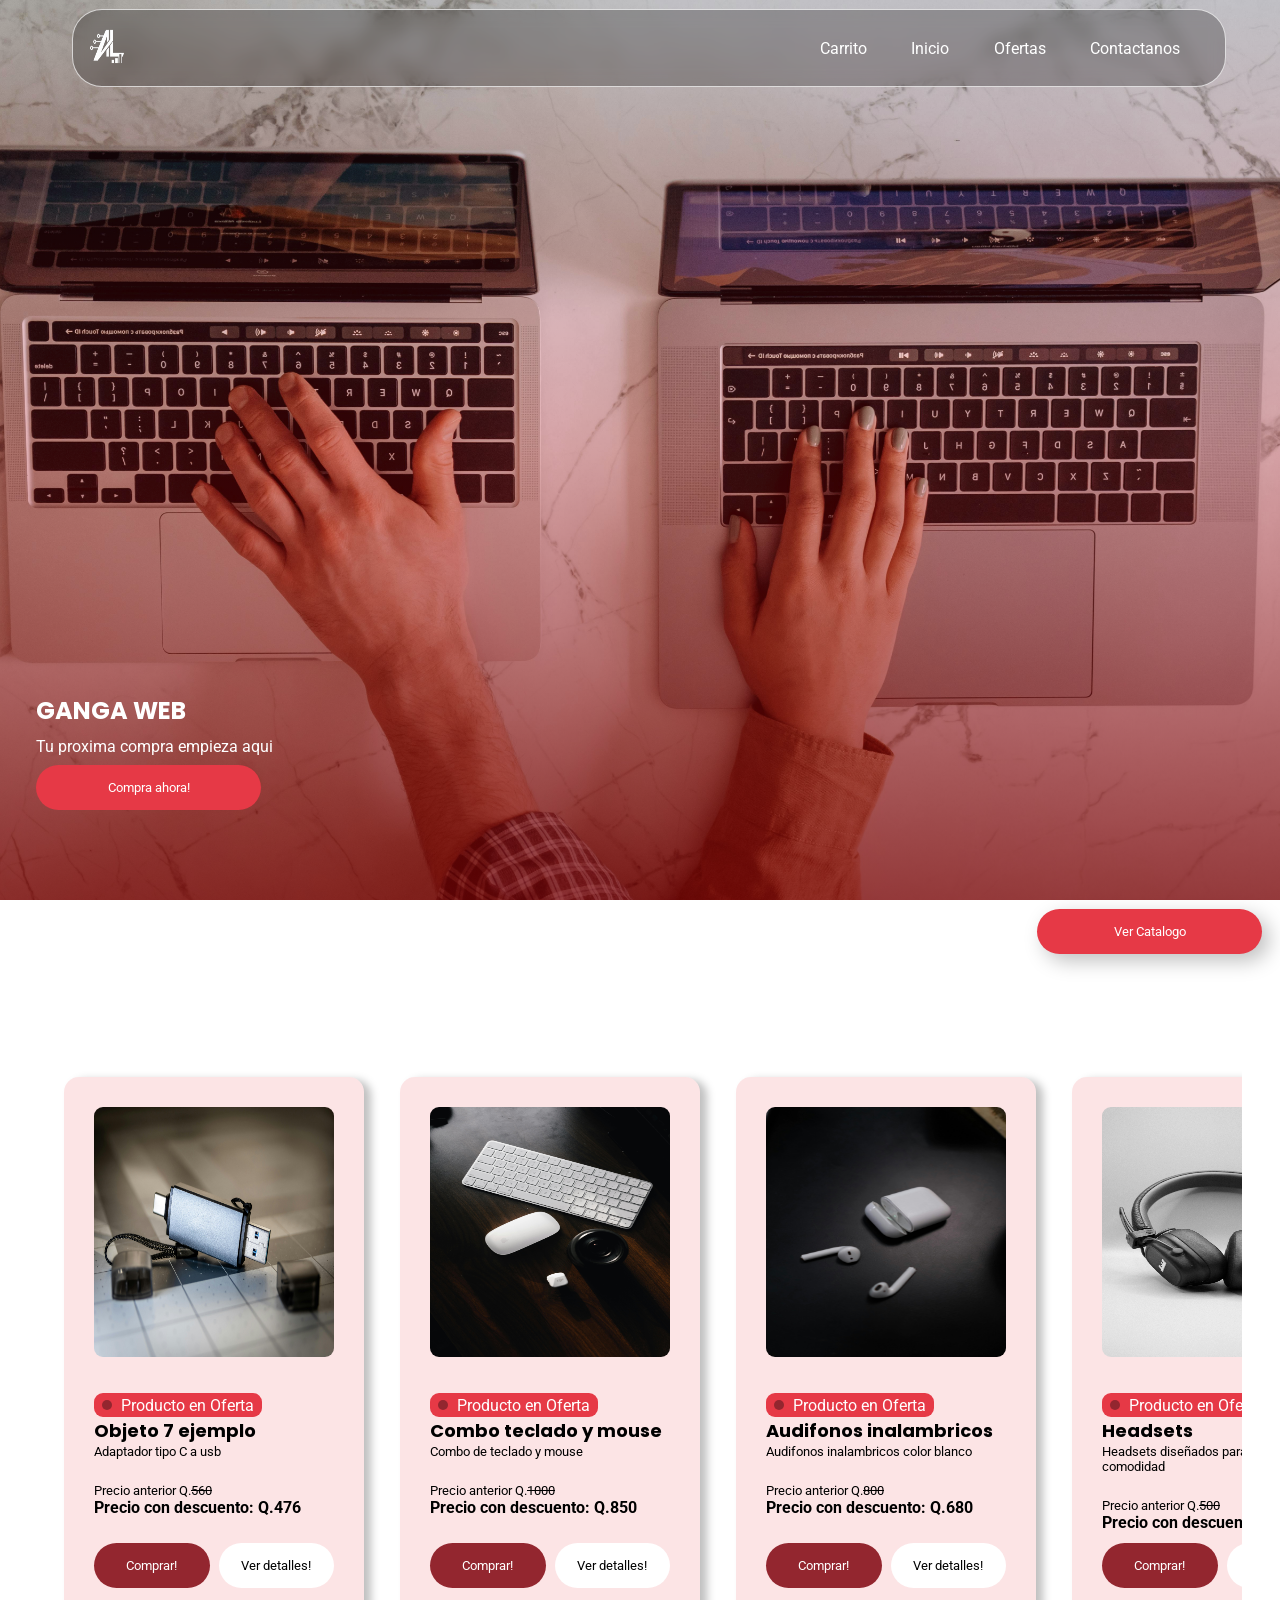
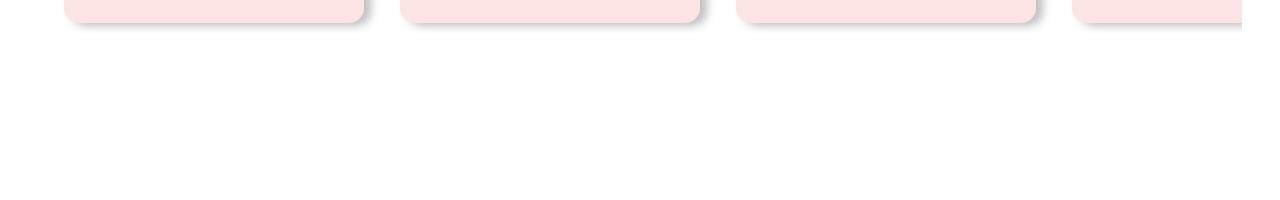
==== index.html @ dca8c3cb "Agregando sideBar de carrito" ====
<!doctype html>
<html lang="en">
  <head>
    <meta charset="UTF-8" />
    <meta name="viewport" content="width=device-width, initial-scale=1.0" />
    <link rel="stylesheet" href="./style.css" />
    <title>Ganga Web</title>
  </head>
  <body>
    <header class="center">
      <nav class="center">
        <a href="/"><img src="./img/logo.png" alt="" id="logoNavBar" /></a>

        <ul id="linksNavBar" class="center">
          <li id="btnCarritoDeCompras"><a href="#">Carrito</a></li>
          <li><a href="#">Inicio</a></li>
          <li><a href="#productosEnOferta">Ofertas</a></li>
          <li><a href="#">Contactanos</a></li>
        </ul>
      </nav>
    </header>
    <main>
      <section id="Hero">
        <div id="degradado"></div>
        <div class="textoSlider center">
          <h2>GANGA WEB</h2>
          <p>Tu proxima compra empieza aqui</p>
          <button>Compra ahora!</button>
        </div>
        <div class="slider-box">
            
          <ul>
            <li>
              <img src="./img/s1.jpg" alt="" />
            </li>
            <li>
              <img src="./img/s2.jpg" alt="" />
            </li>
            <li>
              <img src="./img/s3.jpg" alt="" />
              </div>
            </li>
          </ul>
        </div>
      </section>
      <section id="productosEnOferta" class="center">
         <div id="productosContenedor" class="center">
            <!-- Prueba -->
            <div class="productoTarjeta center">
            
                  <img  class="productoImagen" src="./img/pexels-igchandankumar-16442035.jpg" alt="">
                
                <div class="productoInformacion">
                  <div class="productoAlertaOferta center">
                    <div class="circuloOferta"></div>
                    <p>Producto en Oferta</p>       
                  </div>
                  <H1 class="productoNombre">Nombre del producto</H1>
                  <p class="productoDescripcion">Descripcion corta del producto</p>
                  <p>Precio anterior Q.<span class="precioAnterior">100</span></p>
                  <b><p>Precio: Q.<span class="productoPrecio">100</span></p></b>
                </div>
                <div class="productoBotones">
                    <button class="comprar">Comprar!</button>
                    <button class="productoMasInformacion">Detalles</button>
                </div>
            </div>
            <!-- Fin prueba -->

              
         </div>
        <button id="verCatalogo">Ver Catalogo</button>
      </section>
    </main>
    <!-- Aqui ira el modal de catalogo -->
      <div id="modalCatalogo" class="hidden">
      <div id="navCatalogo" class="center">
        <nav id="navBarCatalogo" class="center">
          <a href="/"
            ><img src="./img/logo.png" alt="" id="logoNavBarCatalogo"
          /></a>
          <ul id="linksNavBarCatalogo" class="center">
            <li><a href="#">Inicio</a></li>
            <li><a href="#">Carrito</a></li>
            <li class="hidden"><a href="#">Filtros</a></li>
          </ul>
        </nav>
      </div>
      <div class="seccionesCatalogo">
        <div class="filtros">
          <h1>Filtros</h1>
          <button>Ver productos en oferta</button>
          <button>Ver productos sin ofertaa</button>

          <h1>Categorias</h1>
          <div class="categoriasCatalogo">
            <button>Esto es una categoria</button>
          </div>
        </div>

        <div id="productosCatalogoContenedor">
          <!-- Prueba -->
          <div class="productoTarjeta center">
            <img
              class="productoImagen"
              src="./img/pexels-igchandankumar-16442035.jpg"
              alt=""
            />

            <div class="productoInformacion">
              <div class="productoAlertaOferta center">
                <div class="circuloOferta"></div>
                <p>Producto en Oferta</p>
              </div>
              <h1 class="productoNombre">Nombre del producto</h1>
              <p class="productoDescripcion">Descripcion corta del producto</p>
              <p>Precio anterior Q.<span class="precioAnterior">100</span></p>
              <b
                ><p>Precio: Q.<span class="productoPrecio">100</span></p></b
              >
            </div>
            <div class="productoBotones">
              <button class="comprar">Comprar!</button>
              <button class="productoMasInformacion">Detalles</button>
            </div>
          </div>
          <!-- Fin prueba -->
        </div>
      </div>
    </div>
    <!-- Aqui ira el modal de confirmacion de compra -->
     <div class="modalCompraConfirmacion hidden">
      <div class="containerCompraConfirmacion">
        <div class="containerImagenCompraConfirmacion">
          <img src="./img/productos/adaptadorUSB.jpg" alt="" />
        </div>
        <div class="containterInformacionCompraConfirmacion">
          <h1 class="tituloInformacionCompraFinal">Nombre de producto</h1>
          <p class="descripcionCompraFinal">
            Esta es la descripcion del producto
          </p>
          <p class="textoPrecioCompraFinal">
            Precio Q.<span class="precioCompraFinal">0</span>
          </p>
          <p class="cantidadCompraFinal">Cantidad</p>
          <input
            type="number"
            class="inputCompraFinal"
            placeholder="Ingrese cantidad aqui"
          />
          
          <div class="containerBotonesCompraFinal">
            <button class="confirmarCompra">Confirmar Compra</button>
            <button class="cerrarModalCompraFinal">Cancelar</button>
          </div>
        </div>
      </div>
    <!-- Aqui ira el modal de carrito de compras -->
    
    
    </div>
    <!-- Aqui ira el modal de carrito de compras -->

   <div id="carritoDeCompras" class="hidden">
      <div id="carritoDeComprasSideBar" class="center" >
      <div class="contenedorBotonCerrarCarrito">
        <button id="cerrarCarritoDeCompras">x</button>
      </div>
      <!-- Producto prueba -->
      <h1>Carrito de compras</h1>
      <div id="productosContenedorCarrito">
        <!-- <div class="tarjetaProductoCarrito">
          <h2><span class="cantidadProductos">0</span> - Nombre Producto</h2>
          <p>Precio</p>
        </div> -->
        
        
      </div>
      <div id="totalesCarrito">
        <p>Sub Total: <span id="subTotal">0</span></p>
        <p>Total: <span id="total">0</span></p>
      </div>
      <div id="contenedorBotonesCarrito">
        <button class="btnCarrito">Comprar</button>
        <button class="btnCarrito">Regresar a comprar</button>
      </div>
    </div>
   </div>
  </body>
  <script src="./script.js"></script>
</html>
---- style.css ----
/* Exportando fuentes */
/* Roboto */
@import url("https://fonts.googleapis.com/css2?family=Roboto:wght@100;300;400;500;700;900&display=swap");
/* Poppins */
@import url("https://fonts.googleapis.com/css2?family=Poppins:wght@100;200;300;400;500;600;700;800;900&display=swap");

/* Ajustes generales */
* {
  padding: 0;
  margin: 0;
}
.hidden {
  display: none;
}
.center {
  display: flex;
  justify-content: center;
  align-items: center;
}
li {
  list-style-type: none;
}
a {
  text-decoration: none;
  color: white;
}
a:hover {
  color: #e63946;
}
/* Nav */
header {
  width: 100%;
  min-height: 8vh;
  max-height: 13vh;
  padding: 1vh;
  position: fixed;
  top: 0;
  z-index: 999;
}
nav {
  background-color: rgba(0, 0, 0, 0.25);
  backdrop-filter: blur(8px);
  -webkit-backdrop-filter: blur(8px);
  color: white;
  width: 90%;
  min-height: 6vh;
  max-height: 11vh;
  border-radius: 30px;
  justify-content: space-between !important;
  border: 0.5px solid rgba(255, 255, 255, 0.701);
}
#logoNavBar {
  width: 8vh;
  height: 8vh;
}

#linksNavBar {
  min-width: 50vh;
  justify-content: space-evenly !important;
  font-family: "Roboto", sans-serif;
}

/* Hero */

#Hero {
  width: 100%;
  height: auto;
  position: relative;
}
.slider-box {
  width: 100%;
  height: auto;
  overflow: hidden;
}
.slider-box > ul {
  margin: 0;
  padding: 0;
  display: flex;
  animation: slide 20s infinite alternate ease-in-out;
}
.slider-box > ul > li {
  min-width: 100%;
  height: auto;
  list-style-type: none;
  position: relative;
}
.textoSlider {
  position: absolute;
  left: 2vh;
  top: 75vh;
  padding: 2vh;

  flex-direction: column;
  align-items: start;
  gap: 1vh;
  z-index: 2;
}
.slider-box > ul > li > img {
  width: 100%;
  height: 100vh;
  object-fit: cover;
  display: block;
}
.textoSlider > h2 {
  font-family: "Poppins", sans-serif;
  color: white;
  font-weight: 700;
}
.textoSlider > p {
  font-family: "Roboto", sans-serif;
  color: white;
}
.textoSlider > button {
  background-color: #e63946;
  width: 25vh;
  height: 5vh;
  border-radius: 30px;
  color: white;
  font-family: "Roboto", sans-serif;
  border: none;
}
.textoSlider > button:hover {
  background-color: #93262f;
  cursor: pointer;
}
.slider-box > ul > li::before {
  content: "";
  position: absolute;
  inset: 0;
  background: linear-gradient(
    to top,
    rgba(129, 0, 0, 0.7),
    rgba(255, 0, 0, 0.2),
    rgba(255, 0, 0, 0)
  );
  z-index: 1;
}
@keyframes slide {
  0% {
    transform: translateX(0%);
  }
  20% {
    transform: translateX(0%);
  }
  25% {
    transform: translateX(-100%);
  }
  45% {
    transform: translateX(-100%);
  }
  50% {
    transform: translateX(-200%);
  }
  70% {
    transform: translateX(-200%);
  }
  100% {
    transform: translateX(-200%);
  }
}

/* Productos en oferta */
#productosEnOferta {
  width: 100%;
  height: 100vh;
  position: relative;
}
#productosContenedor {
  /* background-color: rgba(0, 0, 0, 0.396); */
  width: 90%;
  height: 80%;
  gap: 4vh;
  justify-content: start !important;
  padding-left: 2%;
  padding-right: 2%;

  overflow-x: scroll;
}

.productoTarjeta {
  height: auto;
  width: 300px;
  flex-shrink: 0;
  background-color: white;
  border-radius: 15px;
  background-color: #e6394723;
  box-shadow: 7px 3px 8px rgba(0, 0, 0, 0.25);
  align-items: center;
  justify-content: center !important;
  flex-direction: column;
  padding-bottom: 3%;
}
#verCatalogo {
  background-color: #e63946;
  width: 25vh;
  height: 5vh;
  border-radius: 30px;
  color: white;
  font-family: "Roboto", sans-serif;
  border: none;
  box-shadow: 7px 7px 20px rgba(0, 0, 0, 0.25);

  position: absolute;
  top: 1vh;
  right: 2vh;
}
#verCatalogo:hover {
  cursor: pointer;
}

/* Tarjetas */
.precioAnterior {
  text-decoration: line-through;
}

.productoImagen {
  width: 80%;
  height: 250px;
  margin-top: 10%;
  border-radius: 9px;
}

.productoInformacion {
  width: 80%;
  height: 150px;
  padding-top: 4vh;
}

.productoBotones {
  width: 80%;
  height: 20%;

  display: flex;
  justify-content: center;
  align-items: center;
  gap: 1vh;
}
.productoDescripcion {
  margin-bottom: 10%;
}
.productoAlertaOferta {
  font-family: "Roboto", sans-serif;
  background-color: #e63946;
  color: white;
  max-width: 70%;
  width: auto;
  height: auto;
  min-height: 16%;
  max-height: 35%;
  border-radius: 9px;
  justify-content: space-evenly !important;
}
.circuloOferta {
  background-color: #93262f;
  width: 10px;
  height: 10px;
  border-radius: 150px;
}
.productoInformacion > h1 {
  font-family: "Poppins", sans-serif;
  font-size: large;
}
.productoInformacion > p {
  font-family: "Roboto", sans-serif;
  font-size: smaller;
}
.productoInformacion > b > p {
  font-family: "Roboto", sans-serif;
  font-size: medium;
}
.productoBotones > button {
  width: 20vh;
  height: 5vh;
  border-radius: 30px;
  font-family: "Roboto", sans-serif;
  border: none;
}

.productoMasInformacion {
  background-color: white;
  color: black !important;
}

.productoMasInformacion:hover {
  background-color: rgb(69, 69, 69);
  color: white !important;
  cursor: pointer;
}
.comprar {
  background-color: #93262f;
  color: white;
}
.comprar:hover {
  background-color: #661b21;
  color: white;
  cursor: pointer;
}
/* Modal catalogo */
#modalCatalogo {
  position: absolute;

  z-index: 999;
  top: 0;
  max-width: 100%;
  min-height: 100vh;

  color: white;

  /* display: flex;
  flex-direction: column; */
}
#navCatalogo {
  max-width: 100%;
  min-height: 10vh;
  height: 10vh;
  max-height: 15vh;

  font-family: "Roboto", sans-serif;
}

#logoNavBarCatalogo {
  width: 15%;
  min-height: 100%;
}

#navBarCatalogo {
  min-height: 10vh;
  height: 10vh;
  max-height: 15vh;
  border: none;
  border-radius: 0px;
  min-width: 100%;
  background-color: #e63947;
}
#linksNavBarCatalogo {
  width: 40%;
  min-height: 10vh;
  height: 10vh;
  max-height: 15vh;
  justify-content: space-evenly !important;
}
.seccionesCatalogo {
  background-color: white;
  width: 100%;
  height: auto;
  min-height: 500vh;
  color: black;
  display: flex;
  flex-direction: row;
}

.filtros {
  width: 20%;
  min-height: 100vh;
  color: white;
  box-shadow: 3px 5px 50px black;
}
.filtros > h1 {
  margin-top: 10%;
  color: black;
  font-family: "Poppins", sans-serif;
}
.filtros > button {
  background-color: transparent;
  border: none;
  border-bottom: 1px black solid;
  width: 100%;
  height: auto;
  min-height: 6vh;
  max-height: 8vh;
}
.filtros > .categoriasCatalogo > button {
  background-color: transparent;
  border: none;
  border-bottom: 1px black solid;
  width: 100%;
  height: auto;
  min-height: 6vh;
  max-height: 8vh;
}
.filtros > .categoriasCatalogo > button:hover {
  background-color: #676364;
  color: white;
  cursor: pointer;
}

.filtros > button:hover {
  background-color: #676364;
  color: white;
  cursor: pointer;
}
#productosCatalogoContenedor {
  margin-top: 1%;
  width: 80%;
  height: 100%;
  min-height: 100vh;
  display: flex;
  justify-content: center;
  align-items: center;
  flex-wrap: wrap;
  gap: 4rem;

  /* background-color: red; */
}

/* Modal confirmacion compra */
.modalCompraConfirmacion {
  position: fixed;
  inset: 0;
  z-index: 999;
  width: 100vw;
  height: 100vh;
  background-color: rgba(0, 0, 0, 0.8);
  backdrop-filter: blur(8px);
  -webkit-backdrop-filter: blur(8px);
}
.containerCompraConfirmacion {
  background-color: #e63946;
  width: 80%;
  height: 80vh;
  border: 2px solid white;
  border-radius: 30px;
  box-shadow: 9px 7px 30px black;
  display: flex;
  flex-direction: row;
  align-items: center;
  padding: 1%; /* Borrar por si acaso */
  gap: 2%;
}

.containerImagenCompraConfirmacion {
  width: 30%;
  height: 60vh;
}
.containerImagenCompraConfirmacion > img {
  width: 100%;
  height: 100%;
  border-radius: 30px;
  object-fit: cover;
  object-position: center;
}

.containterInformacionCompraConfirmacion {
  width: 70%;
  height: 60vh;
  /* background-color: gray; */
  /* border: 1px solid white; */
  position: relative;
}
.tituloInformacionCompraFinal {
  font-family: "Roboto", sans-serif;
  font-weight: bolder;
  border-bottom: 1px solid white;
  color: white;
}
.descripcionCompraFinal {
  font-family: "Poppins", sans-serif;
  font-weight: light;
  color: white;
}
.textoPrecioCompraFinal,
.cantidadCompraFinal {
  font-family: "Poppins", sans-serif;
  font-weight: bolder;
  color: white;
}

.inputCompraFinal::placeholder {
  color: #e63946;
}

.inputCompraFinal {
  background-color: transparent;
  border: 1px solid white;
  background-color: white;
  color: #e63946;
  width: 30%;
  height: 4vh;
  border-radius: 30px;
  padding: 1vh;
}
.containerBotonesCompraFinal {
  position: absolute;
  bottom: 5%;
  right: 5%;
}

.containerBotonesCompraFinal > button {
  background-color: #e63946;
  width: 25vh;
  height: 5vh;
  border-radius: 30px;
  color: white;
  font-family: "Roboto", sans-serif;
  border: none;
  border: 1px solid white;
}

.containerBotonesCompraFinal > button:hover {
  background-color: #93262f;
  cursor: pointer;
}

/* Modal carrito de compras */
#carritoDeCompras {
  position: fixed;
  top: 0;
  right: 0;
  z-index: 999;
  width: 100%;
  height: 100vh;
  background-color: rgba(0, 0, 0, 0.8);
  backdrop-filter: blur(8px);
  -webkit-backdrop-filter: blur(8px);
  color: white;
}

#carritoDeComprasSideBar {
  position: fixed;
  top: 0;
  right: 0;

  background-color: #661b21;
  width: 30%;
  height: 100vh;

  flex-direction: column;
}
#carritoDeComprasSideBar > h1 {
  font-family: "Roboto", sans-serif;
  font-weight: bolder;
}

#carritoDeComprasSideBar > div > div > h2 {
  font-family: "Roboto", sans-serif;
  font-weight: bold;
}

#productosContenedorCarrito {
  width: 90%;
  height: 500px;
  border-radius: 9px;
  box-shadow: 5px 5px 10px black;
  background-color: rgba(255, 255, 255, 0.169);
  backdrop-filter: blur(8px);
  -webkit-backdrop-filter: blur(8px);
  overflow-x: hidden;
  overflow-y: auto;
  margin-bottom: 3%;
}

.tarjetaProductoCarrito {
  width: 100%;

  border-bottom: 1px solid white;
}
.tarjetaProductoCarrito > p {
  font-family: "Poppins", sans-serif;
}

.tarjetaProductoCarrito > .cantidadProductos {
  background-color: #676364;
  width: 10%;
  height: 10%;
}

#contenedorBotonesCarrito > button {
  background-color: #e63946;
  width: 25vh;
  height: 5vh;
  border-radius: 30px;
  color: white;
  font-family: "Roboto", sans-serif;
  border: none;
}

#contenedorBotonesCarrito > button:hover {
  background-color: #e76973;
  cursor: pointer;
}

#totalesCarrito > p {
  font-family: "Poppins", sans-serif;
}
#cerrarCarritoDeCompras {
  width: 40px;
  height: 40px;
  background-color: transparent;
  border: none;
}
#cerrarCarritoDeCompras:hover {
  background-color: #676364;
  cursor: pointer;
}

.contenedorBotonCerrarCarrito {
  width: 90%;
  position: relative;
  display: flex;
  align-items: center;
  justify-content: end;
}
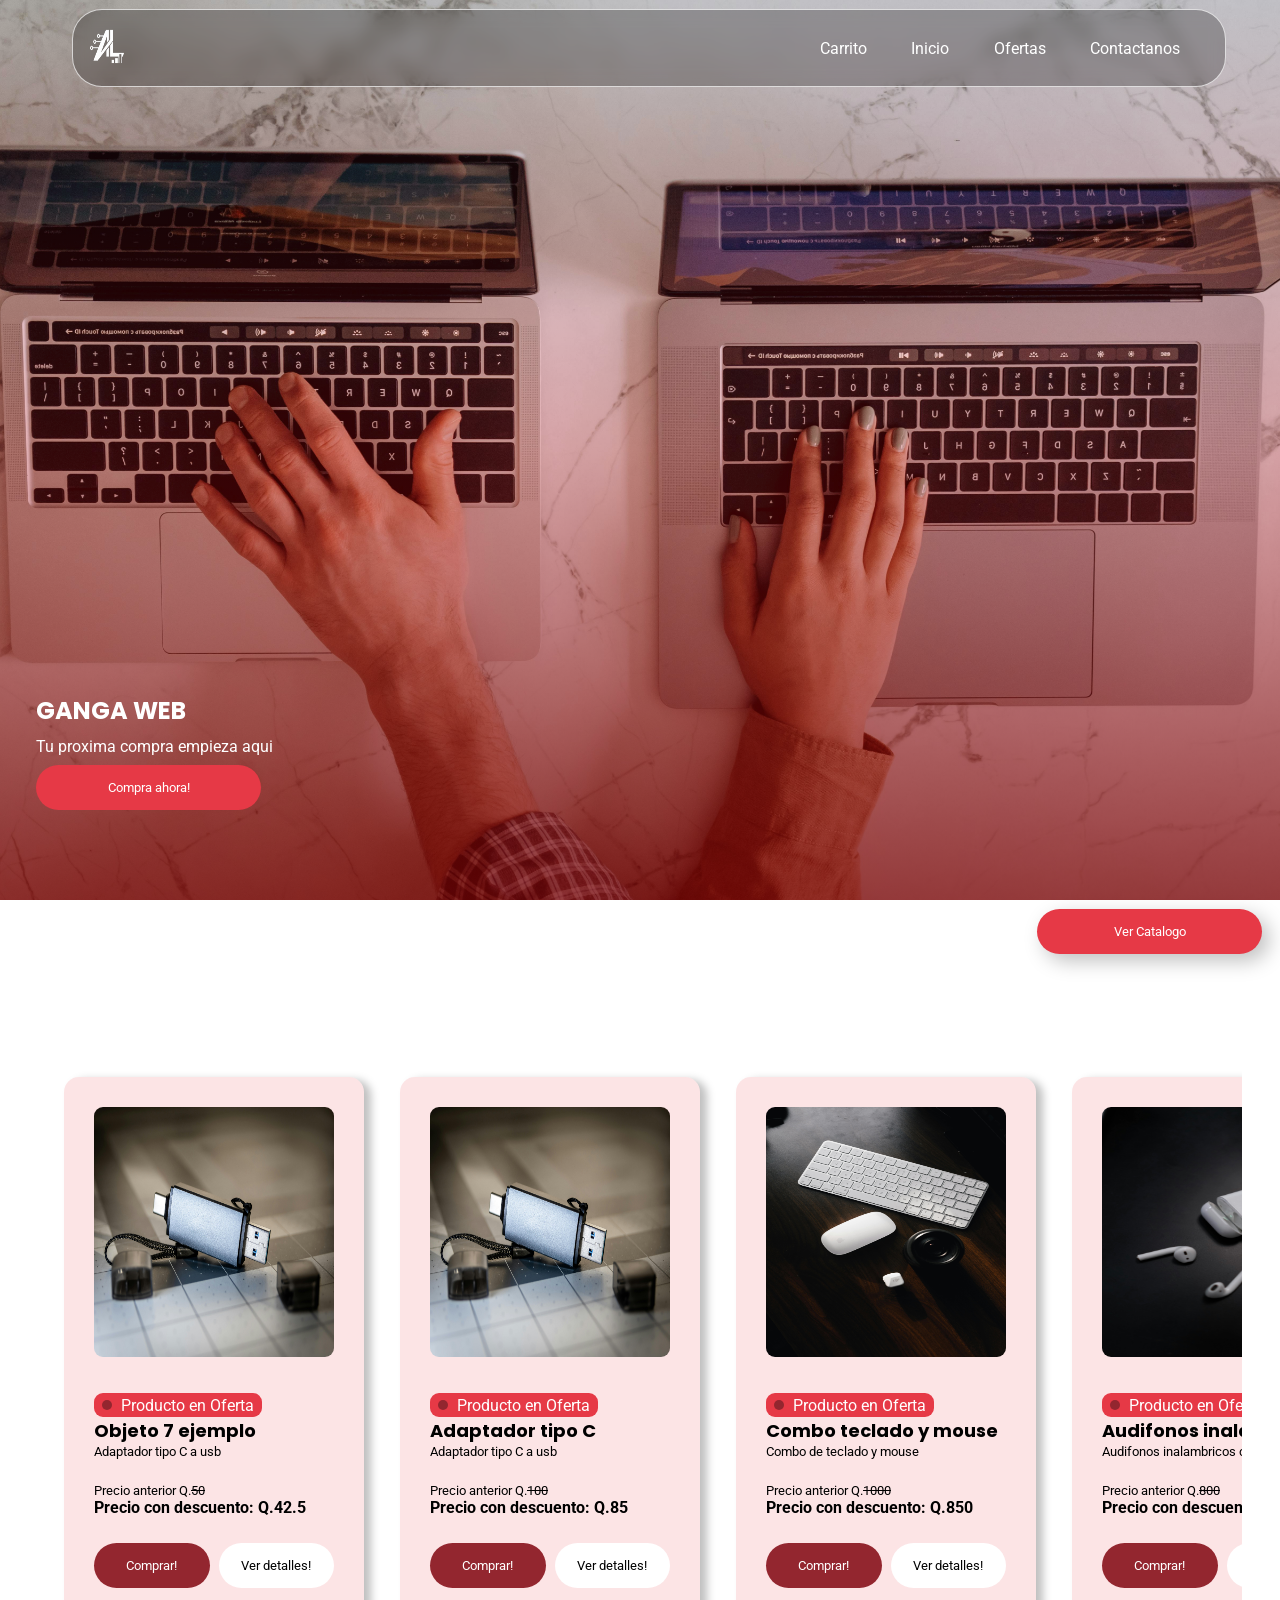
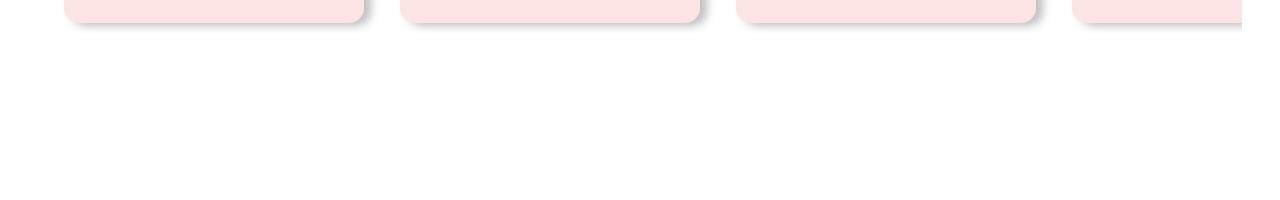
==== commit 55569ee4: "catalogo" ====
--- a/index.html
+++ b/index.html
@@ -4,6 +4,7 @@
     <meta charset="UTF-8" />
     <meta name="viewport" content="width=device-width, initial-scale=1.0" />
     <link rel="stylesheet" href="./style.css" />
+    <link rel="icon" href="./img/logo.png" type="image/png">
     <title>Ganga Web</title>
   </head>
   <body>
@@ -76,11 +77,11 @@
       <div id="modalCatalogo" class="hidden">
       <div id="navCatalogo" class="center">
         <nav id="navBarCatalogo" class="center">
-          <a href="/"
+          <a href=""
             ><img src="./img/logo.png" alt="" id="logoNavBarCatalogo"
           /></a>
           <ul id="linksNavBarCatalogo" class="center">
-            <li><a href="#">Inicio</a></li>
+            <li><a href="" id="cerrarModalCatalogo"> Inicio</a></li>
             <li><a href="#">Carrito</a></li>
             <li class="hidden"><a href="#">Filtros</a></li>
           </ul>
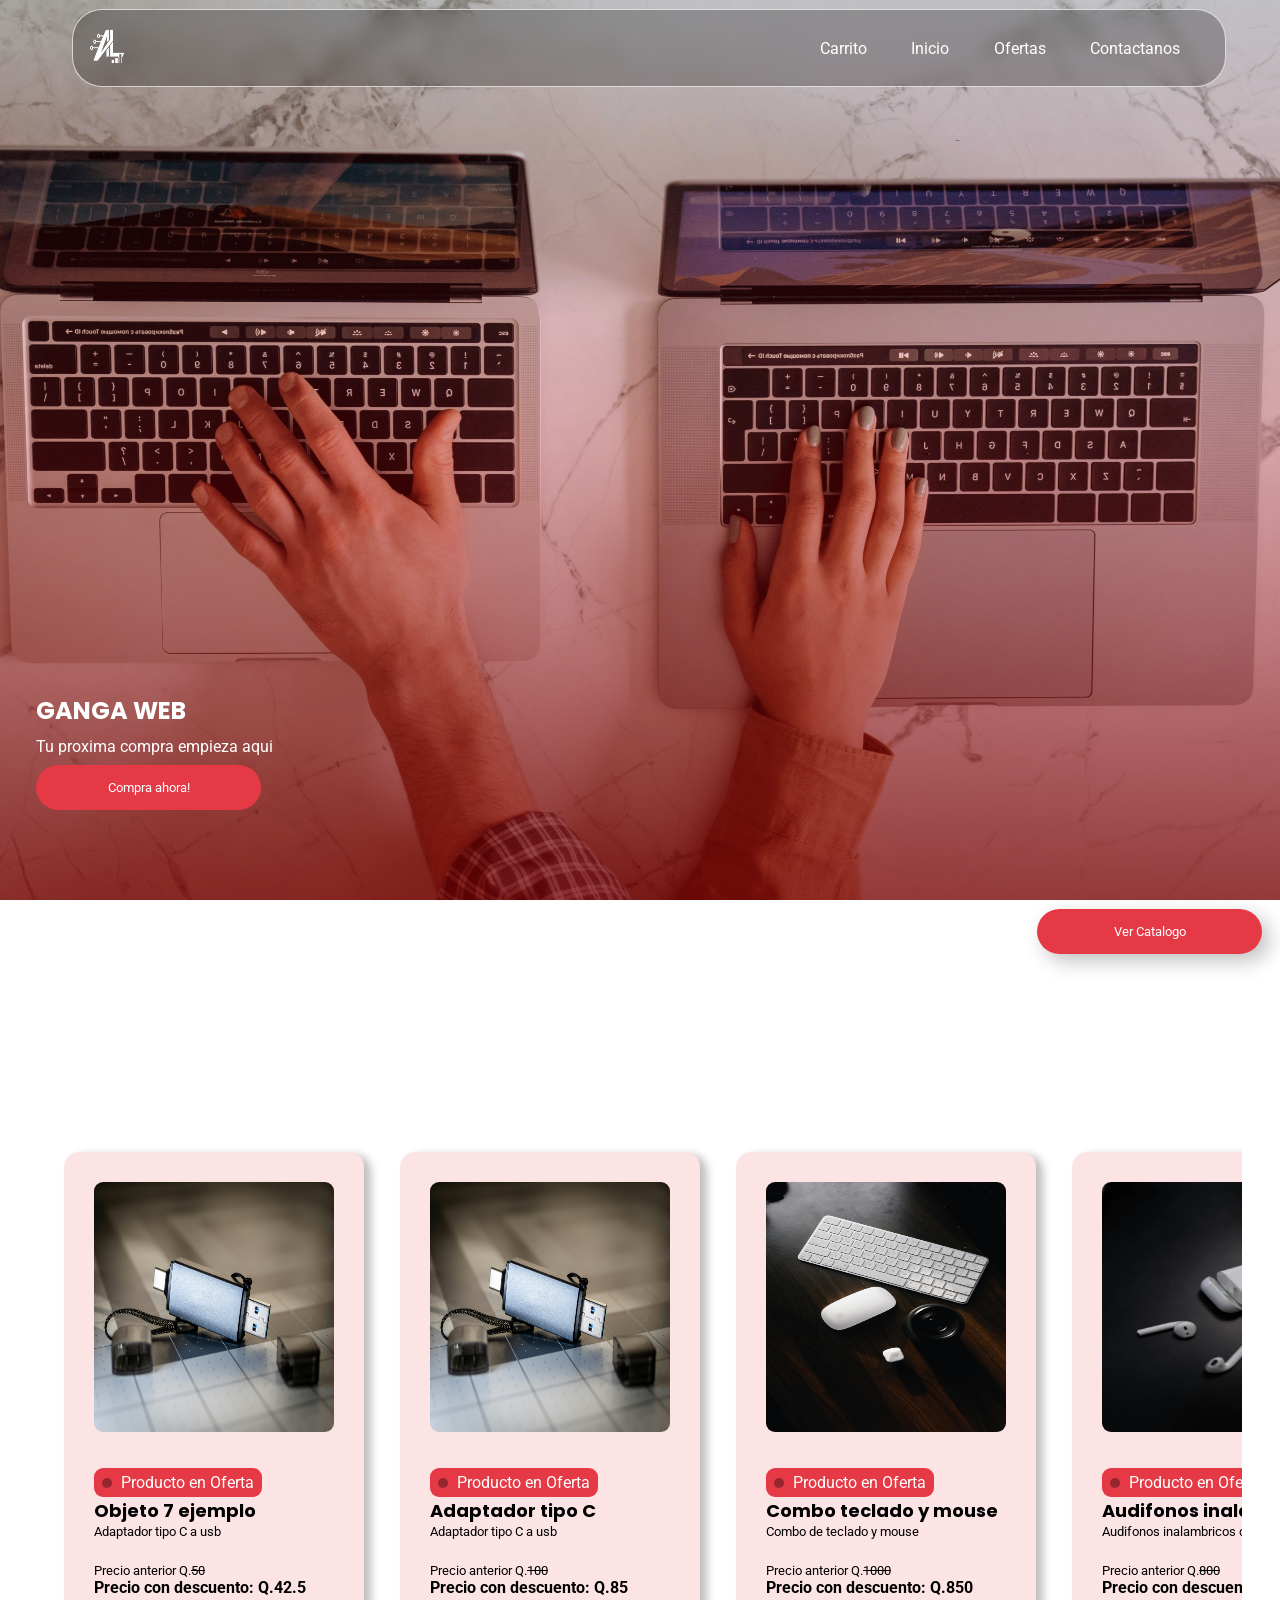
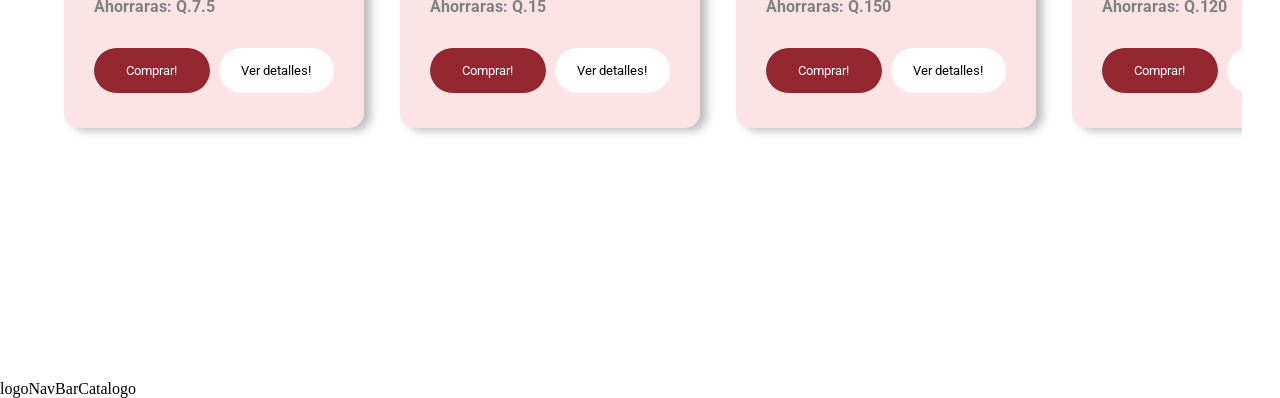
==== commit 0fee3080: "separando objetos en diferentes archivos" ====
--- a/index.html
+++ b/index.html
@@ -77,12 +77,12 @@
       <div id="modalCatalogo" class="hidden">
       <div id="navCatalogo" class="center">
         <nav id="navBarCatalogo" class="center">
-          <a href=""
+          <a 
             ><img src="./img/logo.png" alt="" id="logoNavBarCatalogo"
           /></a>
           <ul id="linksNavBarCatalogo" class="center">
-            <li><a href="" id="cerrarModalCatalogo"> Inicio</a></li>
-            <li><a href="#">Carrito</a></li>
+            <li><a id="cerrarModalCatalogo"> Inicio</a></li>
+            <li><a id="carritoEnCatalogo">Carrito</a></li>
             <li class="hidden"><a href="#">Filtros</a></li>
           </ul>
         </nav>
@@ -170,23 +170,31 @@
       <!-- Producto prueba -->
       <h1>Carrito de compras</h1>
       <div id="productosContenedorCarrito">
-        <!-- <div class="tarjetaProductoCarrito">
-          <h2><span class="cantidadProductos">0</span> - Nombre Producto</h2>
+        <div class="tarjetaProductoCarrito">
+          <div class="contenedorImagenCarrito">
+            <img src="/img/logo.png" alt="" class="imagenCarrito">
+          </div>
+          <div class="contenedorInformacionCarrito">
+            <h2><span class="cantidadProductos">0</span> - Nombre Producto</h2>
           <p>Precio</p>
-        </div> -->
+          
+          </div>
+        </div>
         
         
       </div>
       <div id="totalesCarrito">
         <p>Sub Total: <span id="subTotal">0</span></p>
         <p>Total: <span id="total">0</span></p>
+        <p id="ahorroTota">AHORRO: Q.<span id="ahorroTotalSpan">0</span> </p>
       </div>
       <div id="contenedorBotonesCarrito">
-        <button class="btnCarrito">Comprar</button>
-        <button class="btnCarrito">Regresar a comprar</button>
+        <button class="btnCarrito" id="finalizarCompra">Comprar</button>
+        <button class="btnCarrito" id="regresarAComprar">Regresar a comprar</button>
       </div>
     </div>
    </div>
   </body>
-  <script src="./script.js"></script>
+  <script type="module" src="./main.js"></script>
 </html>
+logoNavBarCatalogo
--- a/style.css
+++ b/style.css
@@ -162,7 +162,7 @@
 /* Productos en oferta */
 #productosEnOferta {
   width: 100%;
-  height: 100vh;
+  height: 120vh;
   position: relative;
 }
 #productosContenedor {
@@ -222,7 +222,7 @@
 
 .productoInformacion {
   width: 80%;
-  height: 150px;
+  height: 180px;
   padding-top: 4vh;
 }
 
@@ -553,11 +553,32 @@
   width: 100%;
 
   border-bottom: 1px solid white;
-}
-.tarjetaProductoCarrito > p {
+  display: flex;
+  flex-direction: row;
+}
+.tarjetaProductoCarrito > .contenedorInformacionCarrito > p {
   font-family: "Poppins", sans-serif;
 }
-
+.tarjetaProductoCarrito > .contenedorInformacionCarrito > h2 {
+  font-family: "Roboto", sans-serif;
+}
+.contenedorImagenCarrito {
+  width: 25%;
+  height: 100px;
+  object-fit: contain;
+}
+.contenedorInformacionCarrito {
+  width: 70%;
+  height: 100px;
+  display: flex;
+  flex-direction: column;
+
+  justify-content: center;
+}
+.imagenCarrito {
+  width: 100%;
+  height: 100%;
+}
 .tarjetaProductoCarrito > .cantidadProductos {
   background-color: #676364;
   width: 10%;
@@ -600,3 +621,9 @@
   align-items: center;
   justify-content: end;
 }
+
+.ahorro {
+  font-family: "Roboto", sans-serif;
+  color: gray;
+  font-weight: bolder;
+}
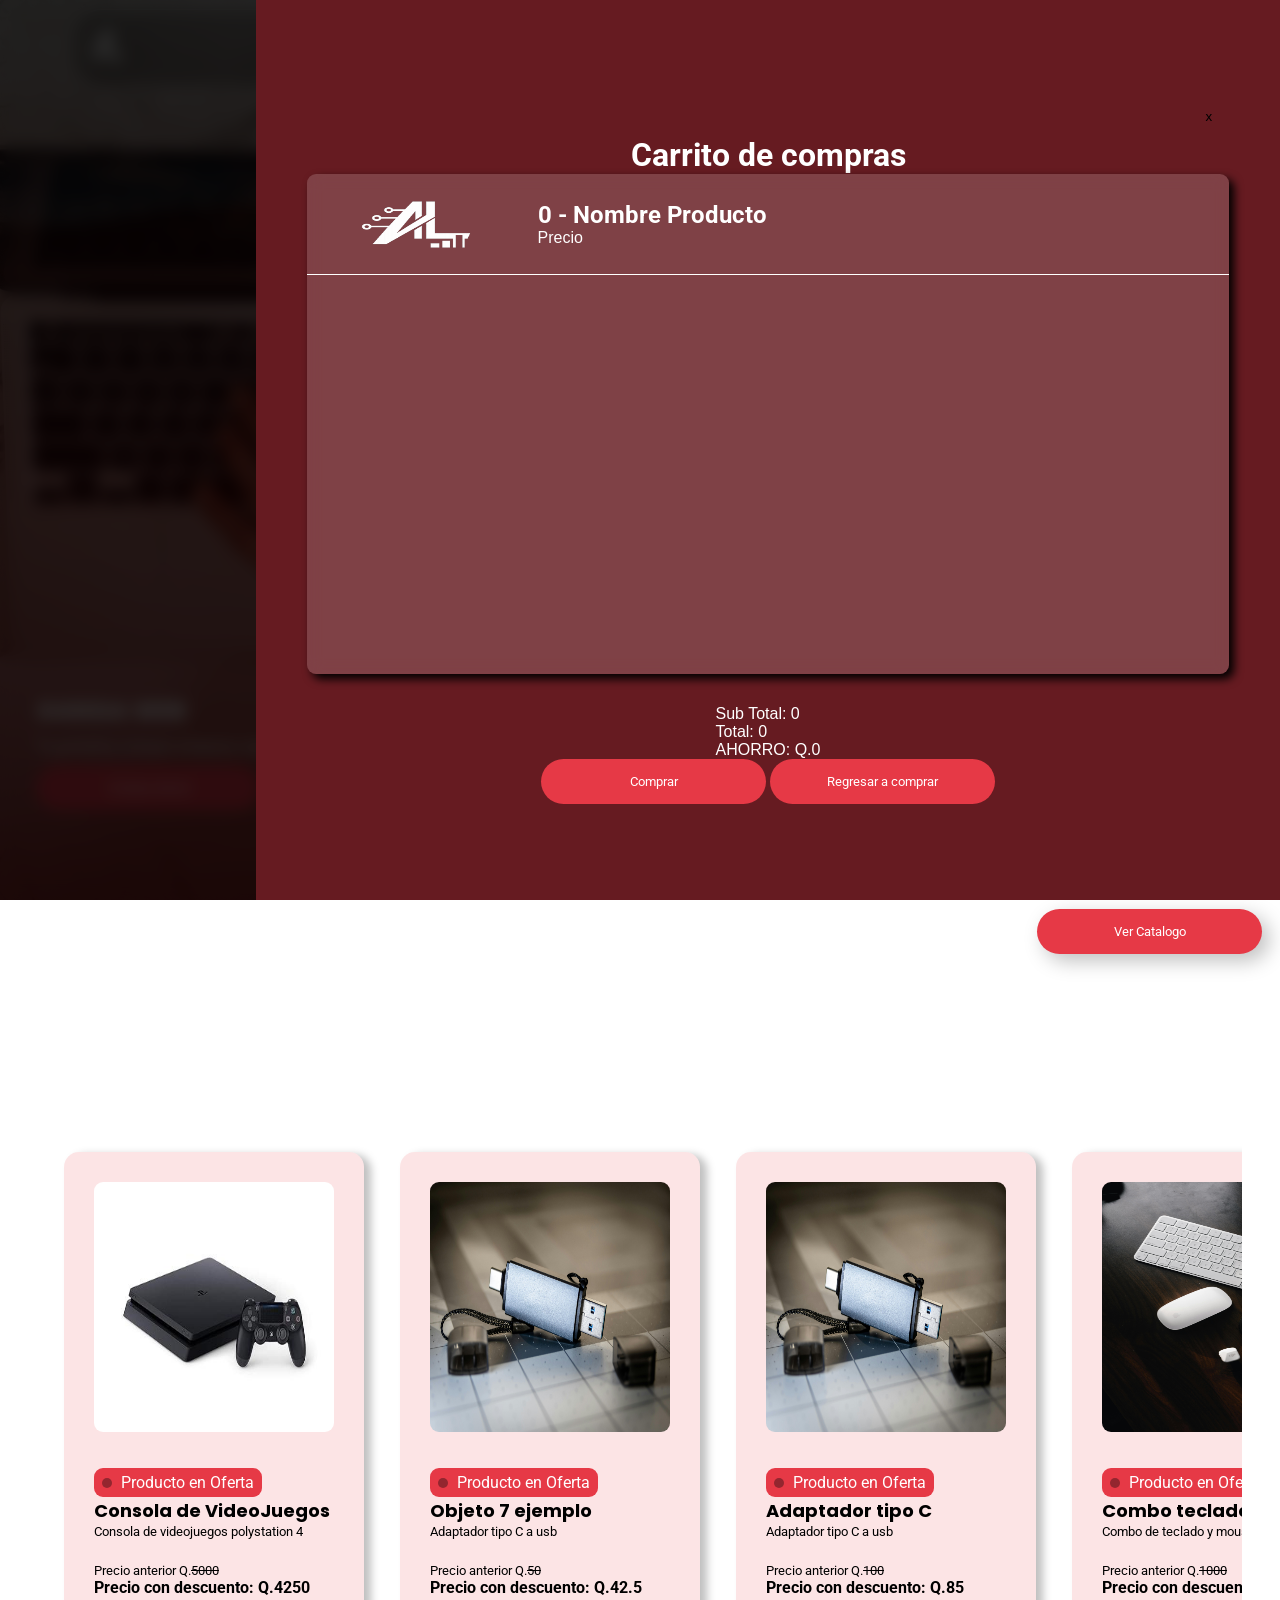
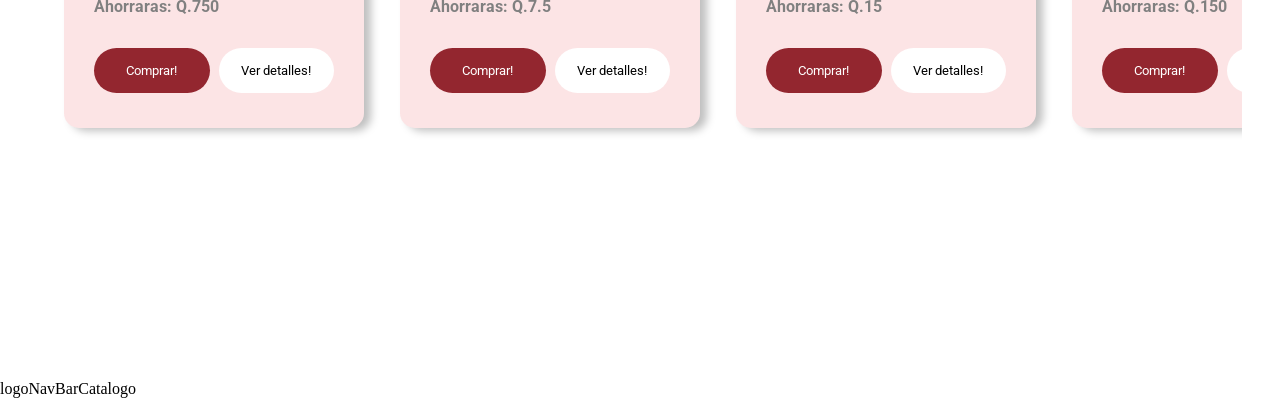
==== commit 5eac0110: "Nuevos productos agregados" ====
--- a/index.html
+++ b/index.html
@@ -162,7 +162,7 @@
     </div>
     <!-- Aqui ira el modal de carrito de compras -->
 
-   <div id="carritoDeCompras" class="hidden">
+   <div id="carritoDeCompras" class="">
       <div id="carritoDeComprasSideBar" class="center" >
       <div class="contenedorBotonCerrarCarrito">
         <button id="cerrarCarritoDeCompras">x</button>
--- a/style.css
+++ b/style.css
@@ -521,7 +521,7 @@
   right: 0;
 
   background-color: #661b21;
-  width: 30%;
+  width: 80%;
   height: 100vh;
 
   flex-direction: column;
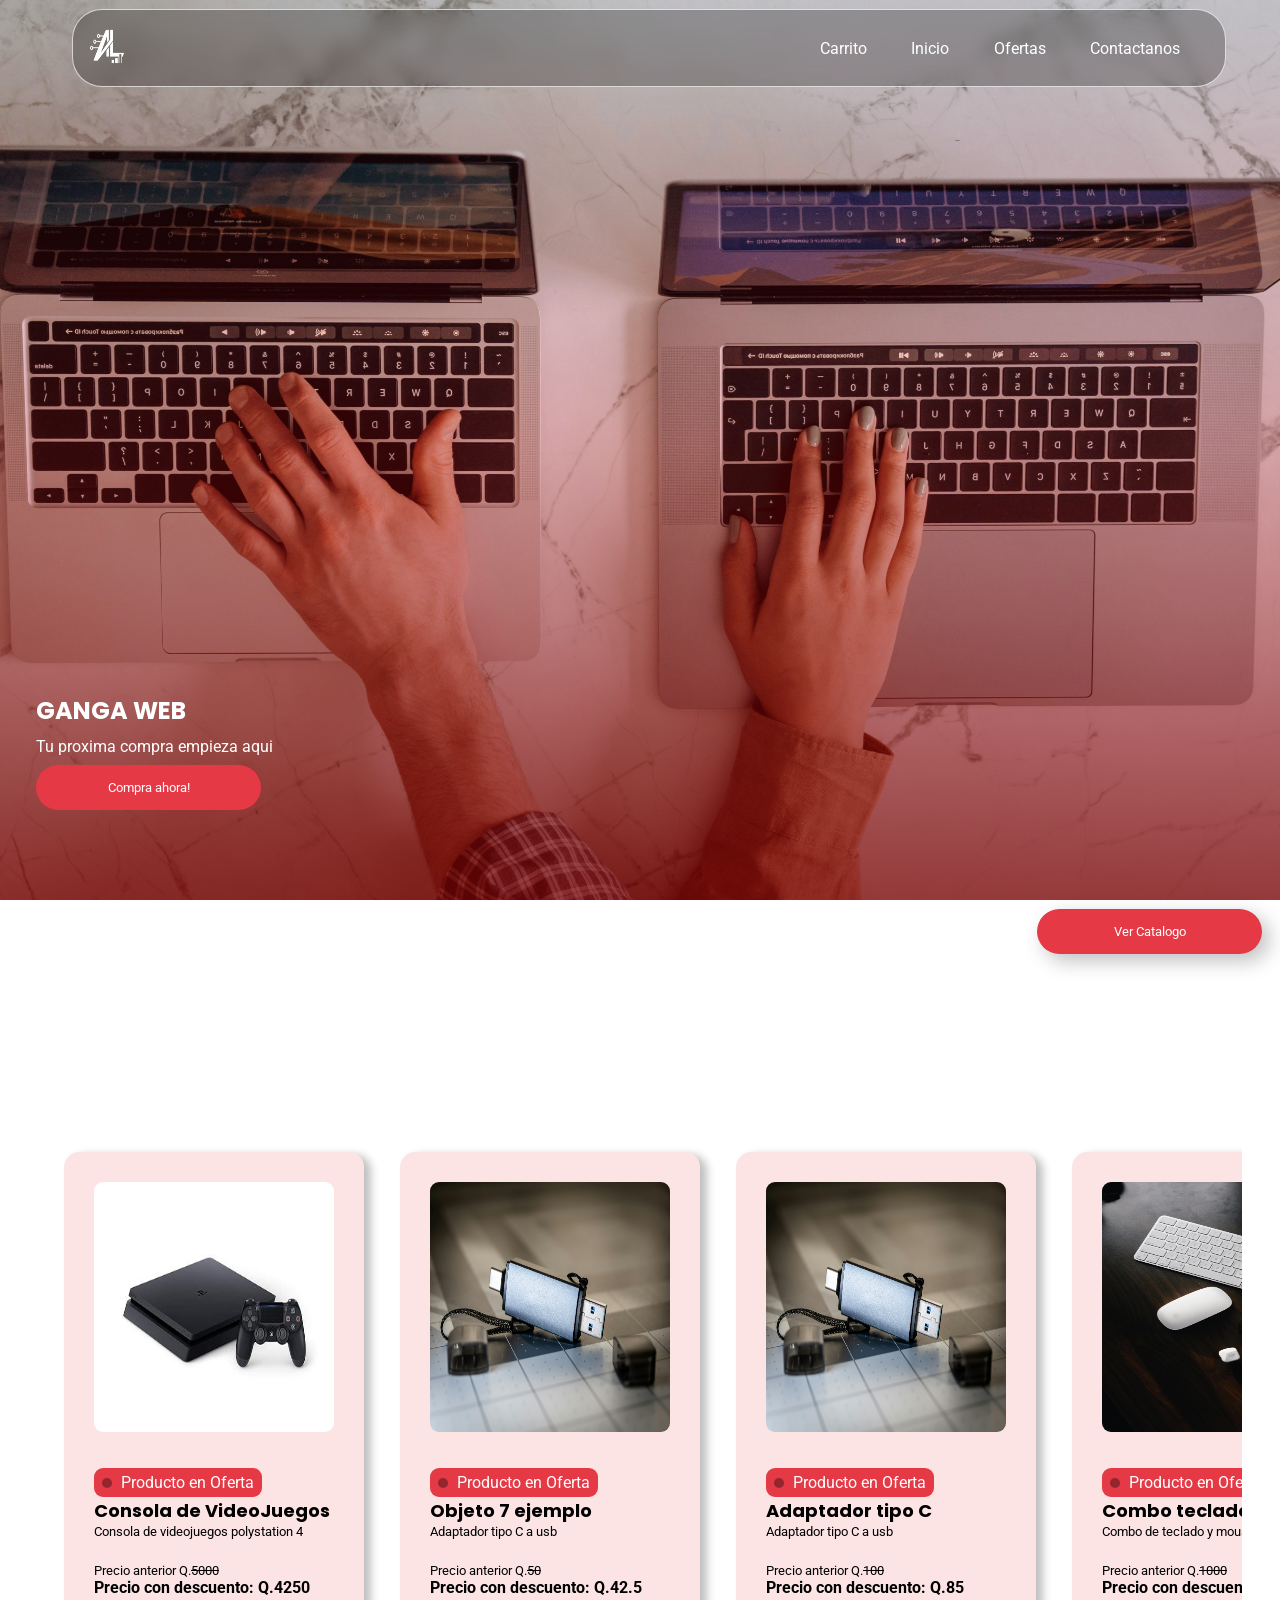
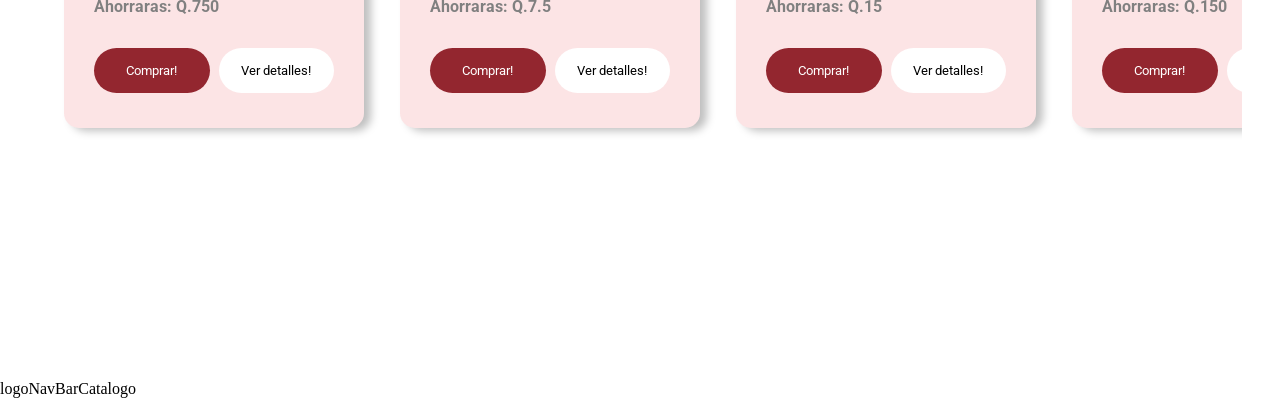
==== commit 365c629e: "Arreglando carrito v2" ====
--- a/index.html
+++ b/index.html
@@ -162,7 +162,7 @@
     </div>
     <!-- Aqui ira el modal de carrito de compras -->
 
-   <div id="carritoDeCompras" class="">
+   <div id="carritoDeCompras" class="hidden">
       <div id="carritoDeComprasSideBar" class="center" >
       <div class="contenedorBotonCerrarCarrito">
         <button id="cerrarCarritoDeCompras">x</button>
--- a/style.css
+++ b/style.css
@@ -521,7 +521,7 @@
   right: 0;
 
   background-color: #661b21;
-  width: 80%;
+  width: 50%;
   height: 100vh;
 
   flex-direction: column;
